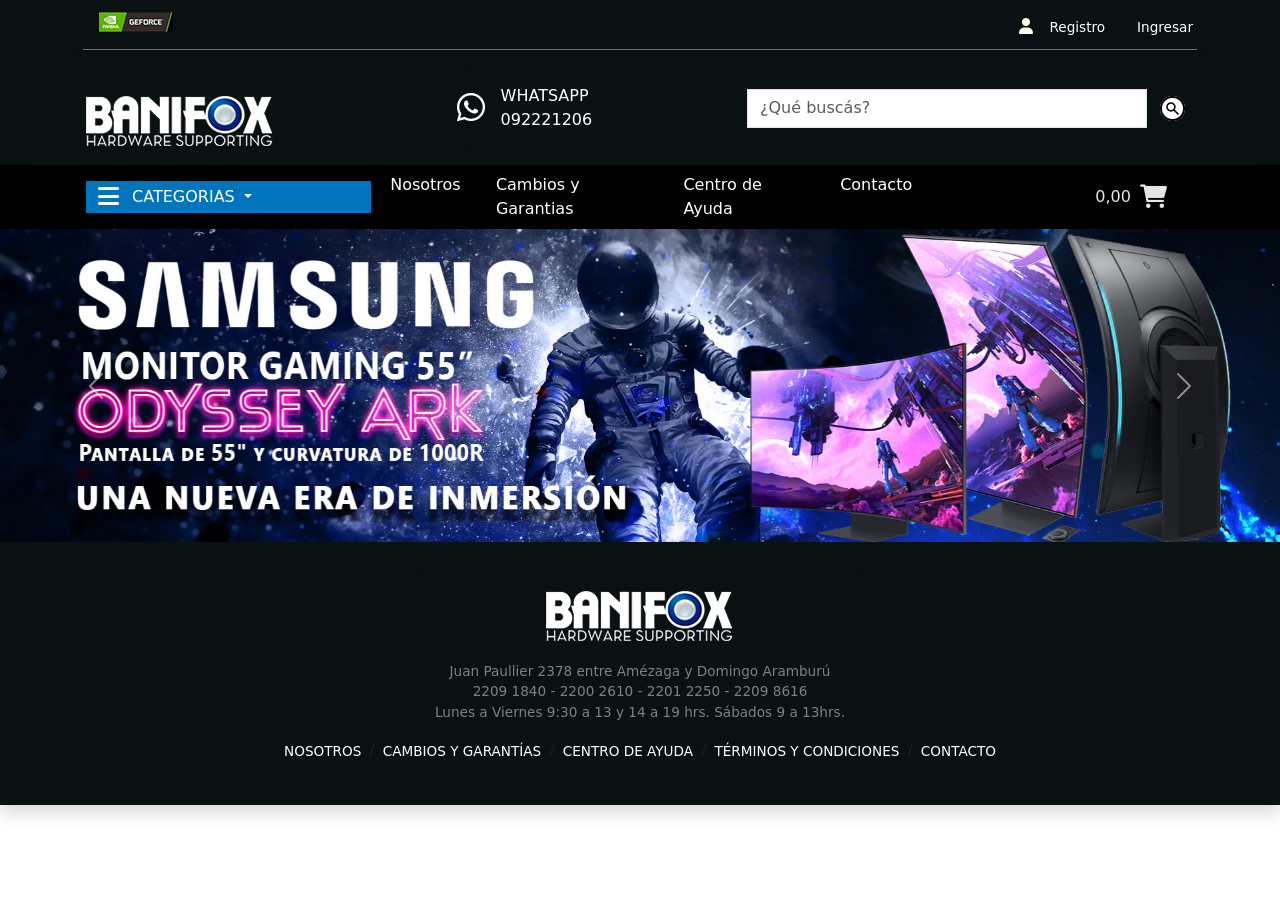
==== index.html @ d4f9e7e7 "PreEntrega1Alvarez" ====
<!DOCTYPE html>
<html lang="es">

<head>

    <meta charset="UTF-8">
    <meta name="description" content="Banifox | Importador y distribuidor de hardware en Uruguay.">
    <meta name="keywords"
        content="notebooks, computadoras, tarjeta de video, monitores, equipos, discos duros, motherboards, tecnología, gabinetes, xbox, play station, procesador, informática, tienda, digital">
    <meta name="viewport" content="width=device-width, initial-scale=1.0">
    <link type="image/x-icon" href="./assets/images/favicon/favicon.ico" rel="shortcut icon">
    <meta name="author" content="Banifox">
    <meta name="robots" content="index, follow">
    <meta name="lenguage" content="es_UY.UTF-8">
    <meta itemprop="genre" content="Store">
    <meta http-equiv="X-UA-Compatible" content="IE=edge">


    <title>
        Banifox
    </title>

    <link rel="stylesheet" href="https://cdnjs.cloudflare.com/ajax/libs/font-awesome/6.0.0/css/all.min.css">


    <link href="https://unpkg.com/aos@2.3.1/dist/aos.css" rel="stylesheet">
    <link rel="stylesheet" href="https://cdnjs.cloudflare.com/ajax/libs/animate.css/4.1.1/animate.min.css" />
    <link href="https://cdn.jsdelivr.net/npm/bootstrap@5.1.3/dist/css/bootstrap.min.css" rel="stylesheet"
        integrity="sha384-1BmE4kWBq78iYhFldvKuhfTAU6auU8tT94WrHftjDbrCEXSU1oBoqyl2QvZ6jIW3" crossorigin="anonymous">
    <link rel="stylesheet" href="./css/style.css">

</head>




<body>

    <header class="container-fluid shadow " id="headerUno">

        <nav class="container">

            <div class="row">

                <div class="card bg-transparent">

                    <div class="card-header border-bottom border-secondary pb-3">

                        <div>
                            <a href="#">
                                <img src="./assets/images/logoGeForce.jpg" alt="Mini logo GeForce">
                            </a>

                        </div>

                        <div class="position-absolute top-0 end-0">

                            <ul class="nav justify-content-end">

                                <li class="nav-item iconoUsuario">

                                    <i class="fa-solid fa-user"></i>

                                </li>

                                <li class="nav-item">
                                    <a class="nav-link" href="#">Registro</a>
                                </li>

                                <li class="nav-item">
                                    <a class="nav-link" href="#">Ingresar</a>
                                </li>

                            </ul>

                        </div>

                    </div>

                </div>

            </div>

            <div class="row align-items-center">

                <div class="col-4">

                    <div class="card-body pt-4">

                        <h1 class="card-title">

                            <a href="./index.html">
                                <img src=" ./assets/images/logo.png" alt="Logo">
                            </a>

                        </h1>

                    </div>

                </div>

                <div class="col-3 wpp">

                    <div class="card bg-transparent mt-3 mb-3">

                        <div class="row g-0 align-items-center">

                            <div class="col-lg-1 d-flex justify-content-end">

                                <a href="#" class="whatsapp">

                                    <i class="fa-brands fa-whatsapp fa-2xl"></i>

                                </a>

                            </div>

                            <div class="col-lg-7">

                                <div class="card-body">

                                    <p class="card-text">
                                        WHATSAPP
                                    </p>

                                    <p class="card-text">
                                        092221206
                                    </p>

                                </div>

                            </div>

                        </div>

                    </div>

                </div>

                <div class="col-5 buscar">

                    <form class="d-flex">

                        <input class="form-control form-control-xl" type="search" aria-label="Search"
                            placeholder="¿Qué buscás?">

                        <button class="btn" type="submit">
                            <a href="">
                                <img class="rounded-circle" src="./assets/images/lupa.jpg" alt="Imagen de Lupa">
                            </a>
                        </button>

                    </form>

                </div>

            </div>

        </nav>

    </header>

    <header class="container-fluid shadow" id="headerDos">

        <div class="container">

            <div class="row align-items-center">

                <div class="col-3 categorias">

                    <a class="nav-link dropdown-toggle" href="#" role="button" data-bs-toggle="dropdown"
                        aria-expanded="false">

                        <i class="fa-sharp fa-solid fa-bars fa-xl me-2"></i>

                        CATEGORIAS

                    </a>

                    <ul class="dropdown-menu dropdown-menu-light">

                        <li>
                            <a class="dropdown-item" href="#">
                                COMPONENTES
                            </a>
                        </li>

                        <li>
                            <a class="dropdown-item" href="#">
                                COMPUTADORAS
                            </a>
                        </li>

                        <li>
                            <a class="dropdown-item" href="#">
                                ELECTRONICA
                            </a>
                        </li>

                    </ul>





                </div>

                <div class="col-6 navbarSecciones">
                    <nav class="navbar navbar-expand-lg navbar-dark ">

                        <div class="container-fluid">

                            <button class="navbar-toggler" type="button" data-bs-toggle="collapse"
                                data-bs-target="#navbarNavDarkDropdown" aria-controls="navbarNavDarkDropdown"
                                aria-expanded="false" aria-label="Toggle navigation">

                                <span class="navbar-toggler-icon"></span>
                                <span class="menu">MENÚ</span>

                            </button>

                            <div class="collapse navbar-collapse" id="navbarNavDarkDropdown">

                                <ul class="navbar-nav">

                                    <li class="nav-item">
                                        <div class="nav-link">
                                            <a class="links" href="">
                                                Nosotros
                                            </a>
                                        </div>
                                    </li>

                                    <li class="nav-item">
                                        <div class="nav-link">
                                            <a class="links" href="">
                                                Cambios y Garantias
                                            </a>
                                        </div>
                                    </li>

                                    <li class="nav-item">
                                        <div class="nav-link">
                                            <a class="links" href="">
                                                Centro de Ayuda
                                            </a>
                                        </div>
                                    </li>

                                    <li class="nav-item">
                                        <div class="nav-link">
                                            <a class="links" href="">
                                                Contacto
                                            </a>
                                        </div>
                                    </li>

                                </ul>

                            </div>

                        </div>

                    </nav>

                </div>

                <div class="col-2 d-flex justify-content-end ms-5 carrito">
                    <a href="./pages/carrito.html">
                        <span class="me-1">0,00</span>
                        <i class="fa-sharp fa-solid fa-cart-shopping fa-xl"></i>
                    </a>
                </div>

            </div>

        </div>

    </header>

    <header class="container-fluid shadow" id="carousel">
        <div id="carouselExampleControls" class="carousel slide" data-bs-ride="carousel">
            <div class="carousel-inner">
                <div class="carousel-item active">
                    <img src="./assets/images/carousel/Imagen1Carousel.jpg" class="d-block w-100" alt="...">
                </div>
                <div class="carousel-item">
                    <img src="./assets/images/carousel/Imagen2Carousel.jpg" class="d-block w-100" alt="...">
                </div>
                <div class="carousel-item">
                    <img src="./assets/images/carousel/Imagen3Carousel.jpg" class="d-block w-100" alt="...">
                </div>
                <div class="carousel-item">
                    <img src="./assets/images/carousel/Imagen4Carousel.jpg" class="d-block w-100" alt="...">
                </div>
                <div class="carousel-item">
                    <img src="./assets/images/carousel/Imagen5Carousel.jpg" class="d-block w-100" alt="...">
                </div>
            </div>
            <button class="carousel-control-prev" type="button" data-bs-target="#carouselExampleControls"
                data-bs-slide="prev">
                <span class="carousel-control-prev-icon" aria-hidden="true"></span>
                <span class="visually-hidden">Previous</span>
            </button>
            <button class="carousel-control-next" type="button" data-bs-target="#carouselExampleControls"
                data-bs-slide="next">
                <span class="carousel-control-next-icon" aria-hidden="true"></span>
                <span class="visually-hidden">Next</span>
            </button>
        </div>
    </header>

    <main class="container" id="main">



    </main>

    <footer class="container-fluid shadow" id="footer">

        <div class="row">

            <div class="col d-flex justify-content-center">

                <div class="card bg-transparent text-center cardFooter">

                    <div class="card-body">

                        <a class="card-title">

                            <img class="mb-3" src="./assets/images/logo.png" alt="">

                        </a>

                        <p class="card-text">
                            Juan Paullier 2378 entre Amézaga y Domingo Aramburú
                        </p>

                        <p class="card-text">
                            2209 1840 - 2200 2610 - 2201 2250 - 2209 8616
                        </p>

                        <p class="card-text">
                            Lunes a Viernes 9:30 a 13 y 14 a 19 hrs. Sábados 9 a 13hrs.
                        </p>

                    </div>

                </div>

            </div>

        </div>

        <div class="row navegadorFooter">

            <div class="col-12 d-flex justify-content-center">

                <nav aria-label="breadcrumb">

                    <ol class="breadcrumb">
                        <li class="breadcrumb-item">
                            <a href="#">
                                NOSOTROS
                            </a>
                        </li>
                        <li class="breadcrumb-item">
                            <a href="#">
                                CAMBIOS Y GARANTÍAS
                            </a>
                        </li>
                        <li class="breadcrumb-item">
                            <a href="">
                                CENTRO DE AYUDA
                            </a>
                        </li>
                        <li class="breadcrumb-item">
                            <a href="">
                                TÉRMINOS Y CONDICIONES
                            </a>
                        </li>
                        <li class="breadcrumb-item">
                            <a href="">
                                CONTACTO
                            </a>
                        </li>
                    </ol>

                </nav>

            </div>

        </div>

    </footer>




    <script src="https://cdn.jsdelivr.net/npm/@popperjs/core@2.10.2/dist/umd/popper.min.js"
        integrity="sha384-7+zCNj/IqJ95wo16oMtfsKbZ9ccEh31eOz1HGyDuCQ6wgnyJNSYdrPa03rtR1zdB" crossorigin="anonymous">
    </script>
    <script src="https://cdn.jsdelivr.net/npm/bootstrap@5.1.3/dist/js/bootstrap.min.js"
        integrity="sha384-QJHtvGhmr9XOIpI6YVutG+2QOK9T+ZnN4kzFN1RtK3zEFEIsxhlmWl5/YESvpZ13" crossorigin="anonymous">
    </script>
    <script src="https://unpkg.com/aos@2.3.1/dist/aos.js">
    </script>
    <script>
        AOS.init()
    </script>
    <script src="./js/app.js"></script>

</body>





</html>
---- css/style.css ----
#headerUno {
  background-color: #091113; }
  #headerUno nav div div .cardHeader {
    background-color: transparent !important; }
  #headerUno nav div div ul li i {
    color: #ffffe9; }
  #headerUno nav div div ul li .nav-link {
    color: #ffffff !important;
    font-size: 0.85rem;
    margin-top: 0.5rem; }
  #headerUno nav div div ul .iconoUsuario {
    margin-top: 0.85rem; }
  #headerUno nav div .wpp div div div .whatsapp {
    color: #ffffff !important; }
  #headerUno nav div .wpp div div div div .card-text {
    color: #ffffff !important;
    margin-bottom: 0rem !important; }
  #headerUno nav div .buscar form input {
    border-radius: 0% !important; }
  #headerUno nav div .buscar form input:focus {
    outline: none;
    box-shadow: none; }

#headerDos {
  background-color: black; }
  #headerDos div div .categorias {
    background-color: #0074bd;
    padding-right: 0% !important;
    padding-top: 0.25rem !important;
    padding-bottom: 0.25rem !important;
    margin-left: 1rem !important; }
    #headerDos div div .categorias .dropdown-toggle {
      color: #ffffff; }
  #headerDos div div .navbarSecciones {
    padding: 0% !important; }
    #headerDos div div .navbarSecciones nav div {
      padding: 0% !important;
      padding-left: 0.4rem !important; }
      #headerDos div div .navbarSecciones nav div button {
        border: 0px;
        margin-bottom: 0.4rem;
        margin-top: 0.2rem; }
        #headerDos div div .navbarSecciones nav div button .menu {
          margin-left: 0.6rem; }
      #headerDos div div .navbarSecciones nav div button:focus {
        outline: none;
        box-shadow: none; }
      #headerDos div div .navbarSecciones nav div div ul .nav-item {
        margin-right: 1.8rem !important; }
        #headerDos div div .navbarSecciones nav div div ul .nav-item .nav-link {
          color: #ffffff !important; }
          #headerDos div div .navbarSecciones nav div div ul .nav-item .nav-link .links {
            text-decoration: none !important;
            color: #ffffff !important; }
          #headerDos div div .navbarSecciones nav div div ul .nav-item .nav-link .links:hover {
            color: #0074bd !important; }
  #headerDos div div .carrito a {
    color: #ffffff;
    opacity: 90%;
    text-decoration: none !important; }

#carousel {
  padding: 0%; }

#main div {
  margin-top: 0.75rem;
  margin-bottom: 0.75rem; }
  #main div div h2 {
    color: #0074bd; }

#main .navCarrito div ul li .numeroNavCarrito {
  color: #0074bd !important;
  font-size: 3rem;
  padding-right: 0%; }

#main .navCarrito div ul .textoNavCarrito {
  margin-top: 1.4rem;
  padding-left: 0%; }
  #main .navCarrito div ul .textoNavCarrito .nav-link {
    color: grey;
    font-size: 1.1rem;
    padding-left: 0.8rem;
    margin-right: 1.2rem; }

#main .navCarrito div ul .opacidadNavCarrito .nav-link {
  opacity: 40%; }

#main .navCarrito div ul .opacidadNavCarrito .nav-link:focus {
  opacity: 100%; }

#footer {
  background-color: #091113 !important;
  padding-top: 1.65rem !important;
  padding-bottom: 1.65rem !important; }
  #footer div div .cardFooter div .card-text {
    color: grey;
    font-size: 0.85rem;
    margin-bottom: 0%; }
  #footer .navegadorFooter div nav .breadcrumb .breadcrumb-item a {
    color: white !important;
    font-size: 0.85rem !important;
    text-decoration: none; }
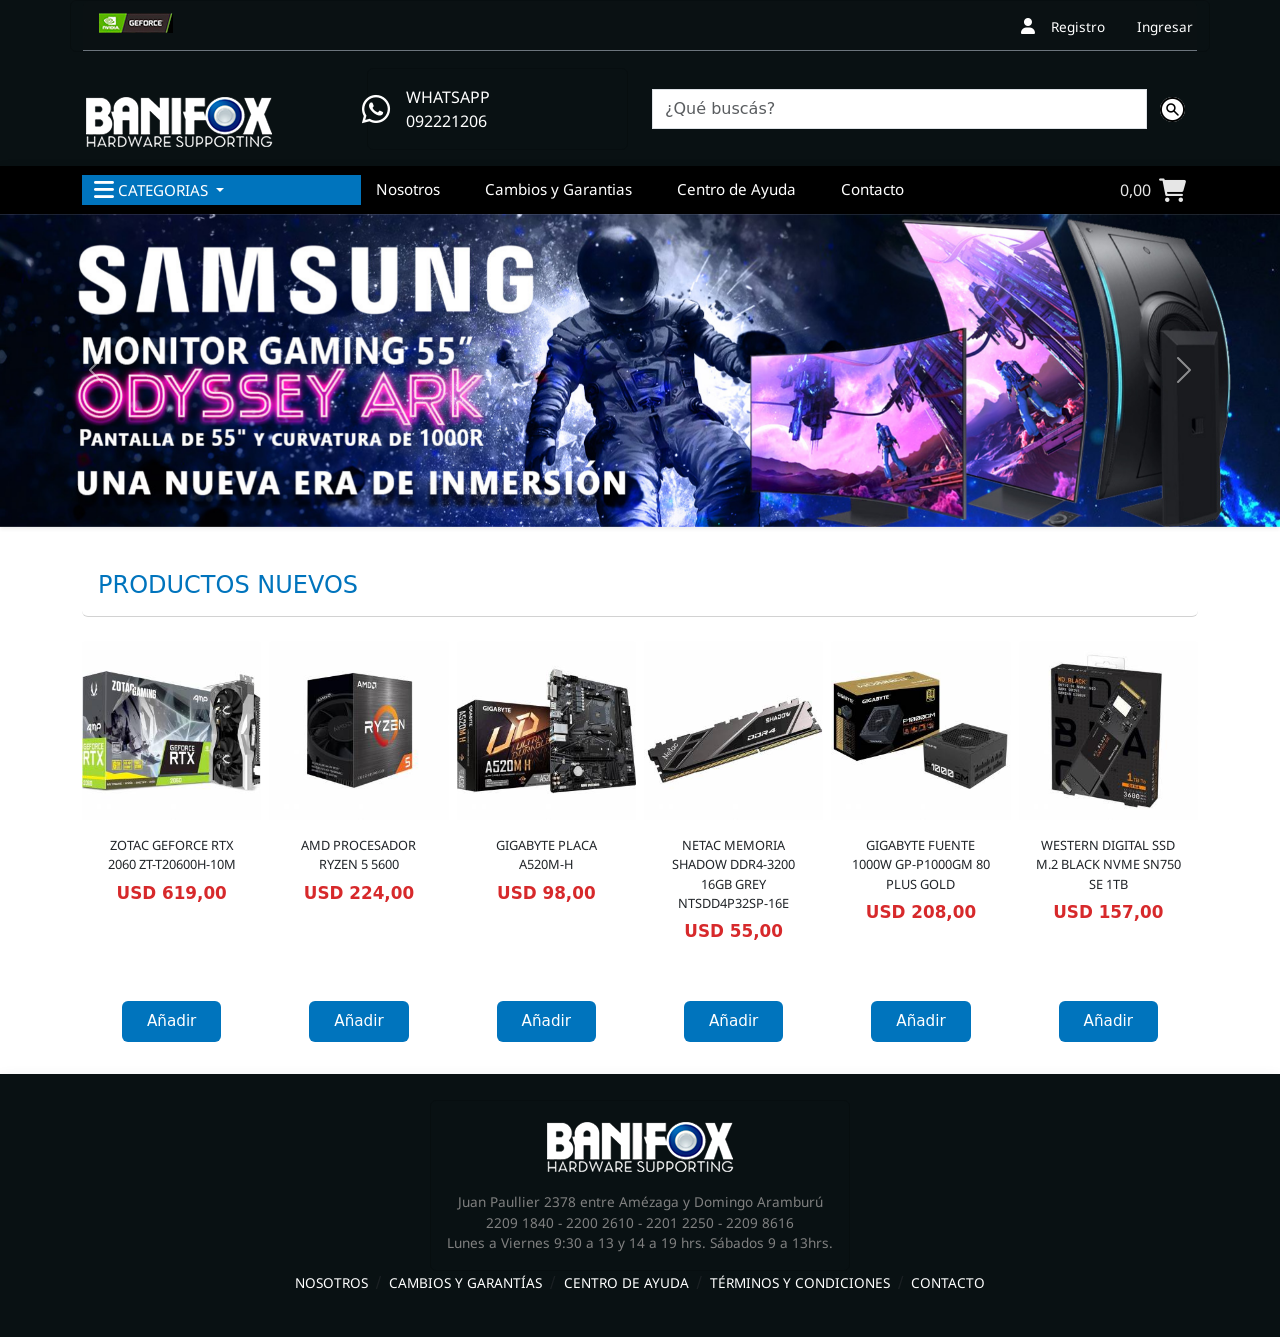
==== commit 073f6c07: "Mejora en el registro e ingreso de usuario. Se añadió la opción de ver los productos añadidos al car" ====
--- a/index.html
+++ b/index.html
@@ -83,7 +83,7 @@
 
             <div class="row align-items-center">
 
-                <div class="col-4">
+                <div class="col-xxl-3 col-xl-3 col-lg-3 col-md-6 col-sm-12 logo">
 
                     <div class="card-body pt-4">
 
@@ -99,7 +99,7 @@
 
                 </div>
 
-                <div class="col-3 wpp">
+                <div class="col wpp">
 
                     <div class="card bg-transparent mt-3 mb-3">
 
@@ -137,7 +137,7 @@
 
                 </div>
 
-                <div class="col-5 buscar">
+                <div class="col-xxl-6 col-xl-6 col-lg-6 col-md-6 col-sm-12 buscar">
 
                     <form class="d-flex">
 
@@ -164,14 +164,14 @@
 
         <div class="container">
 
-            <div class="row align-items-center">
-
-                <div class="col-3 categorias">
-
-                    <a class="nav-link dropdown-toggle" href="#" role="button" data-bs-toggle="dropdown"
+            <div class="row align-items-center m-0">
+
+                <div class="col-xxl-3 col-xl-3 col-lg-3 col-md-4 col-sm-4 categorias">
+
+                    <a class="nav-link dropdown-toggle ps-0" href="#" role="button" data-bs-toggle="dropdown"
                         aria-expanded="false">
 
-                        <i class="fa-sharp fa-solid fa-bars fa-xl me-2"></i>
+                        <i class="fa-sharp fa-solid fa-bars fa-xl"></i>
 
                         CATEGORIAS
 
@@ -200,74 +200,57 @@
                     </ul>
 
 
-
-
-
-                </div>
-
-                <div class="col-6 navbarSecciones">
+                </div>
+
+                <div class="col-xxl-6 col-xl-6 col-lg-7 navbarSecciones">
+
                     <nav class="navbar navbar-expand-lg navbar-dark ">
 
-                        <div class="container-fluid">
-
-                            <button class="navbar-toggler" type="button" data-bs-toggle="collapse"
-                                data-bs-target="#navbarNavDarkDropdown" aria-controls="navbarNavDarkDropdown"
-                                aria-expanded="false" aria-label="Toggle navigation">
-
-                                <span class="navbar-toggler-icon"></span>
-                                <span class="menu">MENÚ</span>
-
-                            </button>
-
-                            <div class="collapse navbar-collapse" id="navbarNavDarkDropdown">
-
-                                <ul class="navbar-nav">
-
-                                    <li class="nav-item">
-                                        <div class="nav-link">
-                                            <a class="links" href="">
-                                                Nosotros
-                                            </a>
-                                        </div>
-                                    </li>
-
-                                    <li class="nav-item">
-                                        <div class="nav-link">
-                                            <a class="links" href="">
-                                                Cambios y Garantias
-                                            </a>
-                                        </div>
-                                    </li>
-
-                                    <li class="nav-item">
-                                        <div class="nav-link">
-                                            <a class="links" href="">
-                                                Centro de Ayuda
-                                            </a>
-                                        </div>
-                                    </li>
-
-                                    <li class="nav-item">
-                                        <div class="nav-link">
-                                            <a class="links" href="">
-                                                Contacto
-                                            </a>
-                                        </div>
-                                    </li>
-
-                                </ul>
-
-                            </div>
-
-                        </div>
+                        <ul class="navbar-nav">
+
+                            <li class="nav-item itemsSecciones">
+                                <div class="nav-link">
+                                    <a class="links" href="">
+                                        Nosotros
+                                    </a>
+                                </div>
+                            </li>
+
+                            <li class="nav-item itemsSecciones">
+                                <div class="nav-link">
+                                    <a class="links" href="">
+                                        Cambios y Garantias
+                                    </a>
+                                </div>
+                            </li>
+
+                            <li class="nav-item itemsSecciones">
+                                <div class="nav-link">
+                                    <a class="links" href="">
+                                        Centro de Ayuda
+                                    </a>
+                                </div>
+                            </li>
+
+                            <li class="nav-item">
+                                <div class="nav-link">
+                                    <a class="links" href="">
+                                        Contacto
+                                    </a>
+                                </div>
+                            </li>
+
+                        </ul>
 
                     </nav>
 
                 </div>
 
-                <div class="col-2 d-flex justify-content-end ms-5 carrito">
+                <div class="col-xxl-3 col-xl-3 col-lg-2 col-md-7 col-sm-7 carrito">
                     <a href="./pages/carrito.html">
-                        <span class="me-1">0,00</span>
+                        <span class="me-1 valorCarrito">
+                            0,00
+                        </span>
                         <i class="fa-sharp fa-solid fa-cart-shopping fa-xl"></i>
                     </a>
                 </div>
@@ -278,7 +261,7 @@
 
     </header>
 
-    <header class="container-fluid shadow" id="carousel">
+    <header class="container-fluid shadow-sm" id="carousel">
         <div id="carouselExampleControls" class="carousel slide" data-bs-ride="carousel">
             <div class="carousel-inner">
                 <div class="carousel-item active">
@@ -312,6 +295,133 @@
 
     <main class="container" id="main">
 
+        <div class="col-12 card mb-0 mt-3 text-start border-end-0 border-start-0 border-top-0"
+            id="titulosProductosNuevos">
+
+            <div class="card-body mb-0">
+
+                <h4 class="card-text">
+                    PRODUCTOS NUEVOS
+                </h4>
+
+            </div>
+
+        </div>
+
+        <section class="mt-0" id="productosNuevos">
+
+            <div class="row row-cols-2 row-cols-xxl-6 row-cols-xl-6 row-cols-lg-3 row-cols-md-3 row-cols-sm-3 g-2 mt-0">
+
+                <div class="col">
+                    <div class="card h-100 border-0">
+                        <img src="./assets/images/productosNuevos/productoNuevo1.jpg"
+                            class="card-img-top ratio ratio-1x1" alt="Producto Nuevo 1">
+                        <div class="card-body text-center mb-0 mt-0">
+                            <p class="card-text mb-2">
+                                ZOTAC GEFORCE RTX 2060 ZT-T20600H-10M
+                            </p>
+                            <h6 class="card-text mt-0 fw-bold">
+                                USD 619,00
+                            </h6>
+
+                        </div>
+                        <div class="card-footer text-center border-0">
+                            <a href="#titulosProductosNuevos" class="btn ">Añadir</a>
+                        </div>
+                    </div>
+                </div>
+
+                <div class="col">
+                    <div class="card h-100 border-0">
+                        <img src="./assets/images/productosNuevos/productoNuevo2.jpg"
+                            class="card-img-top ratio ratio-1x1" alt="Producto Nuevo 2">
+                        <div class="card-body text-center mb-0 mt-0">
+                            <p class="card-text mb-2">
+                                AMD PROCESADOR RYZEN 5 5600
+                            </p>
+                            <h6 class="card-text mt-0 fw-bold">
+                                USD 224,00
+                                </h5>
+                        </div>
+                        <div class="card-footer text-center border-0">
+                            <a href="#titulosProductosNuevos" class="btn ">Añadir</a>
+                        </div>
+                    </div>
+                </div>
+
+                <div class="col">
+                    <div class="card h-100 border-0 ">
+                        <img src="./assets/images/productosNuevos/productoNuevo3.jpg"
+                            class="card-img-top ratio ratio-1x1" alt="Producto Nuevo 3">
+                        <div class="card-body text-center mb-0 mt-0">
+                            <p class="card-text mb-2">
+                                GIGABYTE PLACA A520M-H
+                            </p>
+                            <h6 class="card-text mt-0 fw-bold">
+                                USD 98,00
+                            </h6>
+                        </div>
+                        <div class="card-footer text-center border-0">
+                            <a href="#titulosProductosNuevos" class="btn ">Añadir</a>
+                        </div>
+                    </div>
+                </div>
+
+                <div class="col">
+                    <div class="card h-100 border-0">
+                        <img src="./assets/images/productosNuevos/productoNuevo4.jpg"
+                            class="card-img-top ratio ratio-1x1" alt="Producto Nuevo 4">
+                        <div class="card-body text-center mb-0 mt-0">
+                            <p class="card-text mb-2">NETAC MEMORIA SHADOW DDR4-3200 16GB GREY
+                                NTSDD4P32SP-16E
+                            </p>
+                            <h6 class="card-text mt-0 fw-bold">
+                                USD 55,00
+                                </h5>
+                        </div>
+                        <div class="card-footer text-center border-0">
+                            <a href="#titulosProductosNuevos" class="btn ">Añadir</a>
+                        </div>
+                    </div>
+                </div>
+
+                <div class="col">
+                    <div class="card h-100 border-0">
+                        <img src="./assets/images/productosNuevos/productoNuevo5.jpg"
+                            class="card-img-top ratio ratio-1x1" alt="Producto Nuevo 5">
+                        <div class="card-body text-center mb-0 mt-0">
+                            <p class="card-text mb-2">GIGABYTE FUENTE 1000W GP-P1000GM 80 PLUS GOLD
+                            </p>
+                            <h6 class="card-text mt-0 fw-bold">
+                                USD 208,00
+                            </h6>
+                        </div>
+                        <div class="card-footer text-center border-0">
+                            <a href="#titulosProductosNuevos" class="btn ">Añadir</a>
+                        </div>
+                    </div>
+                </div>
+
+                <div class="col">
+                    <div class="card h-100 border-0">
+                        <img src="./assets/images/productosNuevos/productoNuevo6.jpg"
+                            class="card-img-top ratio ratio-1x1" alt="Producto Nuevo 6">
+                        <div class="card-body text-center mb-0 mt-0">
+                            <p class="card-text mb-2">WESTERN DIGITAL SSD M.2 BLACK NVME SN750 SE 1TB
+                            </p>
+                            <h6 class="card-text mt-0 fw-bold">
+                                USD 157,00
+                            </h6>
+                        </div>
+                        <div class="card-footer text-center border-0">
+                            <a href="#titulosProductosNuevos" class="btn ">Añadir</a>
+                        </div>
+                    </div>
+                </div>
+
+            </div>
+
+        </section>
 
 
     </main>
--- a/css/style.css
+++ b/css/style.css
@@ -1,19 +1,33 @@
+@font-face {
+  font-family: "Bold";
+  src: url(../assets/fonts/NotoSans-Bold.ttf);
+  font-family: "Semi-Bold";
+  src: url(../assets/fonts/NotoSans-SemiBold.ttf);
+  font-family: "Regular";
+  src: url(../assets/fonts/NotoSans-Regular.ttf); }
+
+p {
+  font-family: Regular; }
+
+a {
+  font-family: Regular; }
+
 #headerUno {
   background-color: #091113; }
   #headerUno nav div div .cardHeader {
     background-color: transparent !important; }
   #headerUno nav div div ul li i {
-    color: #ffffe9; }
+    color: #FFFFFF; }
   #headerUno nav div div ul li .nav-link {
-    color: #ffffff !important;
+    color: #FFFFFF !important;
     font-size: 0.85rem;
     margin-top: 0.5rem; }
   #headerUno nav div div ul .iconoUsuario {
     margin-top: 0.85rem; }
   #headerUno nav div .wpp div div div .whatsapp {
-    color: #ffffff !important; }
+    color: #FFFFFF !important; }
   #headerUno nav div .wpp div div div div .card-text {
-    color: #ffffff !important;
+    color: #FFFFFF !important;
     margin-bottom: 0rem !important; }
   #headerUno nav div .buscar form input {
     border-radius: 0% !important; }
@@ -22,42 +36,39 @@
     box-shadow: none; }
 
 #headerDos {
-  background-color: black; }
+  background-color: #000000; }
   #headerDos div div .categorias {
     background-color: #0074bd;
     padding-right: 0% !important;
     padding-top: 0.25rem !important;
     padding-bottom: 0.25rem !important;
-    margin-left: 1rem !important; }
+    font-size: 0.95rem !important; }
     #headerDos div div .categorias .dropdown-toggle {
       color: #ffffff; }
   #headerDos div div .navbarSecciones {
     padding: 0% !important; }
-    #headerDos div div .navbarSecciones nav div {
-      padding: 0% !important;
-      padding-left: 0.4rem !important; }
-      #headerDos div div .navbarSecciones nav div button {
-        border: 0px;
-        margin-bottom: 0.4rem;
-        margin-top: 0.2rem; }
-        #headerDos div div .navbarSecciones nav div button .menu {
-          margin-left: 0.6rem; }
-      #headerDos div div .navbarSecciones nav div button:focus {
-        outline: none;
-        box-shadow: none; }
-      #headerDos div div .navbarSecciones nav div div ul .nav-item {
+    #headerDos div div .navbarSecciones nav {
+      display: flex;
+      justify-content: center; }
+      #headerDos div div .navbarSecciones nav ul .itemsSecciones {
         margin-right: 1.8rem !important; }
-        #headerDos div div .navbarSecciones nav div div ul .nav-item .nav-link {
-          color: #ffffff !important; }
-          #headerDos div div .navbarSecciones nav div div ul .nav-item .nav-link .links {
-            text-decoration: none !important;
-            color: #ffffff !important; }
-          #headerDos div div .navbarSecciones nav div div ul .nav-item .nav-link .links:hover {
-            color: #0074bd !important; }
-  #headerDos div div .carrito a {
-    color: #ffffff;
-    opacity: 90%;
-    text-decoration: none !important; }
+      #headerDos div div .navbarSecciones nav ul .nav-item .nav-link {
+        color: #FFFFFF !important;
+        font-size: 0.95rem;
+        padding-top: 4px !important;
+        padding-bottom: 4px !important; }
+        #headerDos div div .navbarSecciones nav ul .nav-item .nav-link .links {
+          text-decoration: none !important;
+          color: #FFFFFF !important; }
+        #headerDos div div .navbarSecciones nav ul .nav-item .nav-link .links:hover {
+          color: #0074bd !important; }
+  #headerDos div div .carrito {
+    display: flex;
+    justify-content: end; }
+    #headerDos div div .carrito a {
+      color: #FFFFFF;
+      opacity: 90%;
+      text-decoration: none !important; }
 
 #carousel {
   padding: 0%; }
@@ -88,6 +99,24 @@
 #main .navCarrito div ul .opacidadNavCarrito .nav-link:focus {
   opacity: 100%; }
 
+#main #titulosProductosNuevos div h4 {
+  color: #0074bd; }
+
+#main #productosNuevos div div .card div p {
+  font-size: 0.8rem; }
+
+#main #productosNuevos div div .card div h6 {
+  font-size: 1.05rem !important;
+  color: #d7292b; }
+
+#main #productosNuevos div div .card .card-footer {
+  background-color: transparent; }
+  #main #productosNuevos div div .card .card-footer .btn {
+    background-color: #0074bd;
+    color: #FFFFFF;
+    font-size: 0.95rem;
+    padding: 0.5rem 1.5rem; }
+
 #footer {
   background-color: #091113 !important;
   padding-top: 1.65rem !important;
@@ -97,6 +126,19 @@
     font-size: 0.85rem;
     margin-bottom: 0%; }
   #footer .navegadorFooter div nav .breadcrumb .breadcrumb-item a {
-    color: white !important;
+    color: #FFFFFF !important;
     font-size: 0.85rem !important;
     text-decoration: none; }
+
+@media only screen and (max-width: 991.98px) {
+  #headerUno nav div .wpp {
+    display: none !important; }
+  #headerDos div div .navbarSecciones {
+    display: none !important; } }
+
+@media only screen and (max-width: 767.98px) {
+  #headerUno nav div .logo div {
+    display: flex;
+    justify-content: center; }
+  #headerUno nav div .wpp {
+    display: none !important; } }
